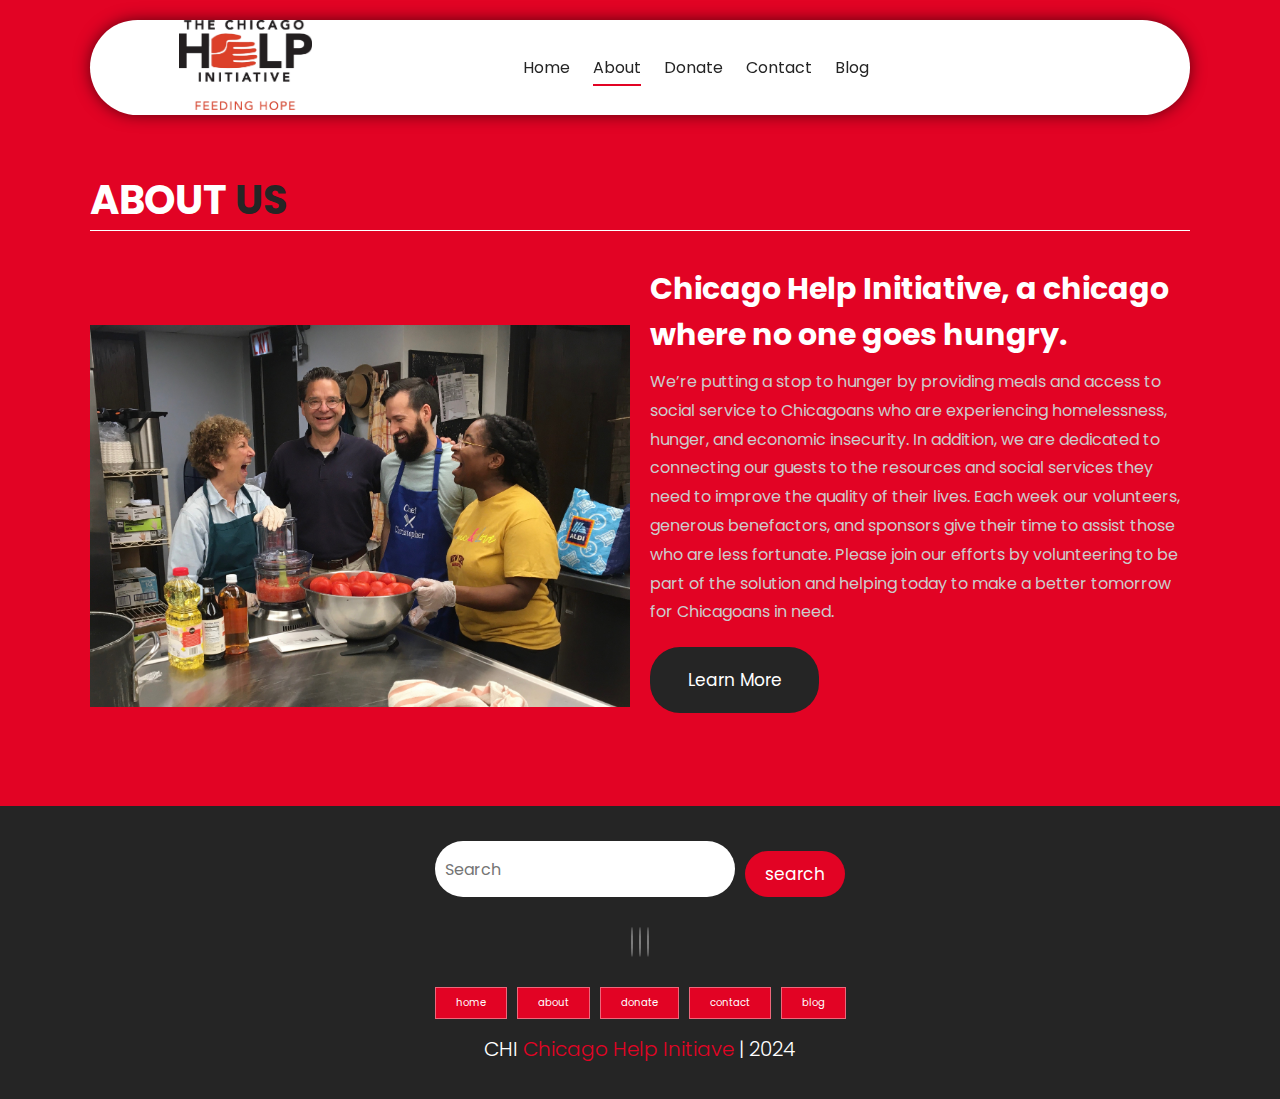
==== Rebrand/about.html @ c35be7ec "Add files via upload" ====
<!DOCTYPE html>
<html lang="en">
<head>
    <meta charset="UTF-8">
    <meta http-equiv="X-UA-Compatible" content="IE=edge">
    <meta name="viewport" content="width=device-width, initial-scale=1.0">
    <!-- CSS LINK -->
    <link rel="stylesheet" href="style.css">
    <!-- Fontawesome -->
    <link rel="stylesheet" href="https://cdnjs.cloudflare.com/ajax/libs/font-awesome/6.1.1/css/all.min.css" integrity="sha512-KfkfwYDsLkIlwQp6LFnl8zNdLGxu9YAA1QvwINks4PhcElQSvqcyVLLD9aMhXd13uQjoXtEKNosOWaZqXgel0g==" crossorigin="anonymous" referrerpolicy="no-referrer" />
    <title>About | CHI</title>
</head>
<body>

    <!-------------------------------------------- HEADER SECTION -->
    <header class="header" >
        <a href="#" class="logo">
            <img src="./image/main-logo.png" alt="logo">
        </a>
        <nav class="navbar">
            <a href="./index.html">Home</a>
            <a href="./about.html" class="active" >About</a>
            <a href="./donate.html">Donate</a>
            <a href="./contact.html">Contact</a>
            <a href="./blog.html">Blog</a>
        </nav>
        <div class="buttons">
            <button id="search-btn">
                <i class="fas fa-search"></i>
            </button>
            <button id="menu-btn">
                <i class="fas fa-bars"></i>
            </button>
        </div>
        <div class="search-form">
            <input type="text" class="search-input" id="search-box" placeholder="Search">
            <i class="fas fa-search"></i>
        </div>
        </div>
    </header>
    <!-- -------------------------------------------HEADER SECTION -->
        
    <!-- -------------------------------------------ABOUT US SECTION -->
    <section class="about" id="about">
        <h1 class="heading">about <span>us</span> </h1>

        <div class="row">
            <div class="image">
                <img src="./image/laughter.JPEG" alt="">
            </div>
            <div class="content">
                <h3>Chicago Help Initiative, a chicago where no one goes hungry.</h3>
                <div class="paragraph">
                    <p>We’re putting a stop to hunger by providing meals and access to social service to Chicagoans who are experiencing homelessness, hunger, and economic insecurity. In addition, we are dedicated to connecting our guests to the resources and social services they need to improve the quality of their lives. Each week our volunteers, generous benefactors, and sponsors give their time to assist those who are less fortunate. Please join our efforts by volunteering to be part of the solution and helping today to make a better tomorrow for Chicagoans in need.</p>
                </div>
                    <a href="#" class="btn">Learn More</a>
            </div>
        </div>
    </section>
    <!-- -------------------------------------------ABOUT US SECTION -->
    
    <!-- -------------------------------------------FOOTER SECTION -->
    <section class="footer">
        <div class="search">
            <input type="text" class="search-input" placeholder="Search">
            <button class="btn btn-primary">search</button>
        </div>
        <div class="share">
            <a href="#" class="fab fa-facebook"></a>
            <a href="#" class="fab fa-twitter"></a>
            <a href="#" class="fab fa-instagram"></a>
        </div>
        <div class="links">
            <a href="#home">home</a>
            <a href="#about">about</a>
            <a href="#review">donate</a>
            <a href="#contact">contact</a>
            <a href="#blog">blog</a>
        </div>
        <div class="credit">
            CHI <span>Chicago Help Initiave</span> | 2024
        </div>
    </section>
    <!-- -------------------------------------------FOOTER SECTION -->

<script src="./script.js"></script>

</body>
</html>
---- Rebrand/style.css ----
@import url('https://fonts.googleapis.com/css2?family=Poppins:wght@100;200;300;400;500;600;700&display=swap');

:root{
    --main-color:#e20324;
    --black-color: #252525;
    --border: 0.1rem solid rgba(255, 255, 255, 0.4);
}

*{
    font-family: 'Poppins',sans-serif;
    margin: 0;
    padding: 0;
    border: none;
    box-sizing: border-box;
    text-decoration: none;
    text-transform: ;
    transition: .2s ease;
    outline: none;
}

html{
    font-size: 62.5%;
    overflow-x: hidden;
    
    scroll-behavior: smooth;
}

body{
    background-color: var(--main-color);

}

section{
    padding: 3.5rem 7%;
    scroll-margin-top: 9rem;
}

img{
    width: 100%;
    object-fit: contain;
}

a{
    text-decoration: none;
    color: var(--black-color);
}

.btn{
    margin-top: 1rem;
    display: inline-block;
    padding: 2rem 3.75rem;
    border-radius: 30px;
    font-size: 1.7rem;
    color: #fff;
    background-color: var(--black-color);
    cursor: pointer;
}

.btn:hover{
    opacity: 0.8;
}

.heading{
    color: #fff;
    text-transform: uppercase;
    font-size: 4rem;
    margin-bottom: 3.5rem;
    border-bottom: 0.1rem solid #fff;
}

.heading span{
    text-transform: uppercase;
    color: var(--black-color);
}

.box-container{
    display: grid;
    grid-template-columns: repeat(auto-fit, minmax(30rem, 1fr));
    gap: 1.5rem;
}

.box{
    padding: 3rem;
    background-color: #fff;
    border-radius: 3rem 2rem;
    min-height: 60rem;
    display: flex;
    flex-direction: column;
    justify-content: space-between;
    text-align: center;
    border: var(--border);
}

.search-input{
    font-size: 1.6rem;
    color: var(--black-color);
    padding: 1rem;
    text-transform: none;
    border-radius: 3rem;
}

::-webkit-scrollbar{
    height: 0.5rem;
    width: 1rem;
    background-color: rgb(7, 126, 182);
}

::-webkit-scrollbar-track{
    background-color: transparent;
}

::-webkit-scrollbar-thumb{
    border-radius: 3rem;
    background-color: lightblue;
}

::-webkit-scrollbar-thumb:hover{
    background-color: rgb(211, 255, 144);
}

/* ------------------------------------------HEADER SECTION */

.header{
    display: flex;
    justify-content: space-between;
    align-items: center;
    background-color: #fff;
    padding: 0 7%;
    margin: 2rem 7%;
    border-radius: 30rem;
    box-shadow: 0px 0px 17px -2px rgba(0,0,0,0.75);
    position: sticky;
    top: 0;
    z-index: 1000;
}

.header .search-form{
    position: absolute;
    top: 115%;
    right: 7%;
    background-color: #fff;
    width: 50rem;
    height: 5rem;
    display: flex;
    align-items: center;
    border-radius: 3rem;
    box-shadow: 0px 0px 25px 2px rgb(0 0 0 / 75%);
    transform: scaleY(0);
}

.header .search-form.active{
    transform: scaleY(1);
}

.header .search-form i{
    cursor: pointer;
    font-size: 2.2rem;
    margin-right: 1.5rem;
    color: var(--black-color);
}
.header .search-form input{
    width: 100%;
}

.header .logo img{
    height: 9rem;
}

.header .navbar a{
    margin: 0 1rem;
    font-size: 1.6rem;
    color: var(--black-color);
    border-bottom: 0.2rem solid transparent;
}

.header .navbar a.active,
.header .navbar a:hover{
    border-color: var(--main-color);
    padding-bottom:.5rem ;
}

.header .buttons button{
    cursor: pointer;
    font-size: 2.5rem;
    margin-left: 2rem;
    background-color: transparent;
    cursor: pointer;
}

.header #menu-btn{
    display: none;
}
/* ------------------------------------------HEADER SECTION */


/* ------------------------------------------HOME SECTION */

.home{
    min-height: 100vh;
    background: url(./image/cooking.JPEG) no-repeat;
    background-size: cover;
    background-position: center;
    margin-top: -134px;
    display: flex;
    align-items: center;
}

.home .content .text-box {
    background-color: rgba(173, 216, 230, 0.8); /* Light blue with 80% opacity */
    padding: 20px;
    border-radius: 8px;
}


.home .content{
    max-width: 60rem;
}

.home .content h3{
    font-size: 6rem;
    color: #fff;
}

.home .content p{
    font-size: 2rem;
    font-weight: 300;
    line-height: 1.8;
    padding: 1rem 0;
    color: #fff;
}

/* ------------------------------------------HOME SECTION */


/* ------------------------------------------ABOUT US SECTION */
.about .row .image{
     flex: 1 1 45rem;
}
.about .row .image img{
    height: 50rem;
    object-fit: contain;
}
/* img  genel olarak düzenlendi */

.about .row{
    display: flex;
    flex-wrap: wrap;
    column-gap: 2rem;
}

.about .row .content{
    flex: 1 1 45rem;
}

.about .row .content h3{
    font-size: 3rem;
    color: #fff;
}

.about .row .content p{
    font-size: 1.6rem;
    color: #ccc;
    padding: 1rem 0;
    line-height: 1.8;
}
/* ------------------------------------------ABOUT US SECTION */
/* ------------------------------------------DONATE SECTION */

.review .box-container .box img{
    height: 20rem;
    object-fit: contain ;
}
.donate .box-container .box p{
    font-size: 1.5rem;
    line-height: 1.8;
    padding: 2rem 0;
}

.donate .box-container .box .user{
    height: 7rem;
    object-fit: contain;
}

.donate .box-container .box .h3{
    padding: 1rem 0;
    font-size: 2rem;
    color: var(--main-color);
}

.donate .box-container .box .stars{
    font-size: 1.5rem;
    color: gold;
}
/* ------------------------------------------DONATE SECTION */

/* ------------------------------------------CONTACT SECTION */
.contact .row{
    display: flex;
    background-color: var(--black-color);
    flex-wrap: wrap;
    gap: 1rem;
}

.contact .row .map{
    flex: 1 1 45px;
    width: 100%;
    object-fit: cover;
}
.contact .row form{
    flex: 1 1 45px;
    padding: 5rem 2rem;
    text-align: center;
}

.contact .row form h3{
    text-transform: uppercase;
    font-size: 3.5rem;
    color: #fff;
}

.contact .row form .inputBox{
    display: flex;
    align-items: center;
    margin: 2rem 0;
    border: var(--border);
}

.contact .row form .inputBox i{
    color: #fff;
    font-size: 2rem;
    padding-left: 2rem;
}

.contact .row form .inputBox input{
    width: 100%;
    padding: 2rem;
    font-size: 1.7rem;
    color: #fff;
    text-transform: none;
    background-color: transparent;
}

.contact .row form .btn{
    color: var(--main-color);
    background-color: #fff;
    font-weight: bold;
}
/* ------------------------------------------CONTACT SECTION */

/* ------------------------------------------BLOG SECTION */
.blog .box-container .box-full{
    background-color: #fff;
    border-radius: 3rem;
}

.blog .box-container .box-full .image{
    height: 25rem;
    overflow: hidden;
    width: 100%;
    border-top-left-radius: 3rem;
    border-top-right-radius: 3rem;
}

.blog .box-container .box-full:hover .image img{
    transform: scale(1.2);
}

.blog .box-container .box-full .content{
    padding: 2rem;
}

.blog .box-container .box-full .content .title{
    line-height: 1.5;
    font-size: 2.5rem;
}
.blog .box-container .box-full .content span{
    display: block;
    padding-top: 1rem;
    font-size: 1rem;
}

.blog .box-container .box-full .content p{
    font-size: 1.6rem;
    line-height: 1.8;
    color: #ccc;
    padding: 1rem 0;
}
/* ------------------------------------------BLOG SECTION */

/* ------------------------------------------FOOTER SECTION */
.footer {
    background-color: var(--black-color);
    text-align: center;
}

.footer .search{
    display: flex;
    justify-content: center;
}

.footer .search .search-input{
    width: 30rem;
}

.footer .search .btn-primary{
    background-color: var(--main-color);
    padding: 1rem 2rem;
    margin-left: 1rem;
}

.footer .share{
    padding: 2rem 0;
}

.footer .share a{
    color: #fff;
    font-size: 2rem;
    width: 5rem;
    height: 5rem;
    line-height: 5rem;
    border: var(--border);
    border-radius: 50%;
    margin: 0.3rem;
}


.footer .share a:hover{
    background-color: var(--main-color);
}

.footer .links{
    display: flex;
    justify-content: center;
    flex-wrap: wrap;
    gap: 1rem;
}

.footer .links a{
    background-color: var(--main-color);
     padding: 0.7rem 2rem;
     color: #fff;
     border: var(--border);
}

.footer .links a:hover{
    background-color: var(--black-color);
    opacity: 0.7;
    
}

.footer .credit{
    font-size: 2rem;
    color: #fff;
    font-weight: 300;
    padding-top: 1.5rem;
}

.footer .credit span{
    color: var(--main-color);
}
/* ------------------------------------------FOOTER SECTION */

/* ------------------------------------------RESPONSIVE SECTION */
@media (max-width: 991px){
    html{
        font-size: 55%;
    }
    .header{
        padding: 1.5rem 2rem;
    }
    .header .logo img{
        height: 7rem;
    }

    section{
        padding: 2rem;
    }
    .products .box-container .box .box-head .name{
        font-size: 3.4rem;
    }
}

@media (max-width: 768px){
    .header #menu-btn{
        display: inline-block;
    }
    .header .navbar{
        position: absolute;
        top: 100%;
        background-color: #fff;
        height: calc(100vh - 9rem);
        width: 30rem;
        box-shadow: 0px 20px 14px 0px rgb(0 0 0 / 75%);
        right: -100%;
    }
    .header .navbar.active{
        right: 3rem;
    }
    .header .navbar a{
        color: var(--black-color);
        display: block;
        margin: 1.5rem;
        padding: 0.5rem;
        font-size: 2rem;
    }
}

@media (max-width: 768px){
    html{
        font-size: 50%;
    }
}






/* ------------------------------------------RESPONSIVE SECTION */
}
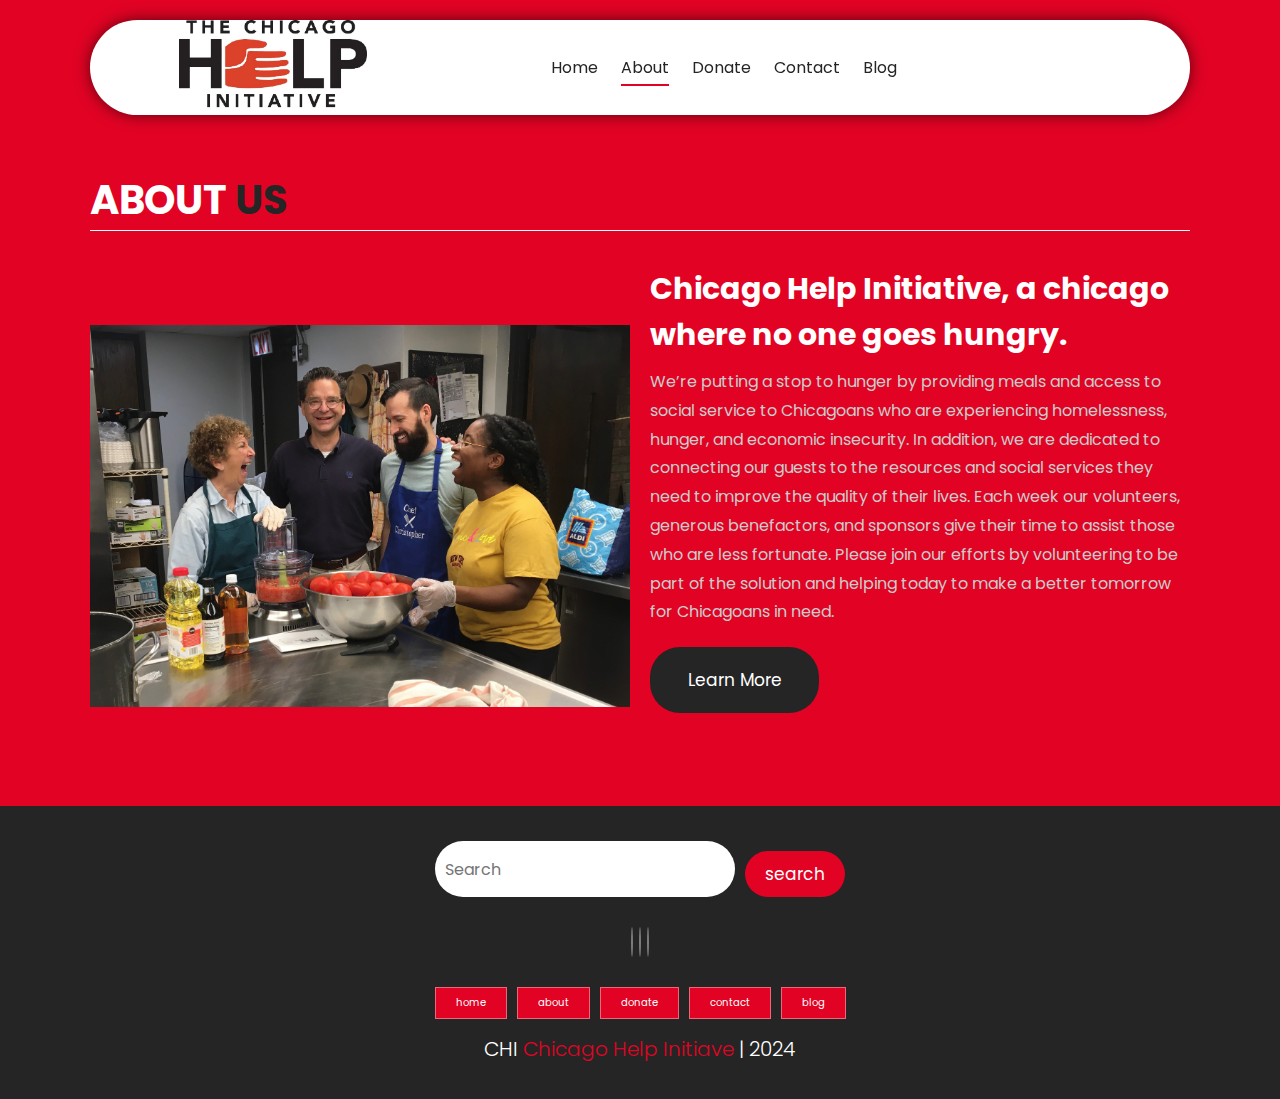
==== commit 97b7b35c: "Add files via upload" ====
--- a/Rebrand/about.html
+++ b/Rebrand/about.html
@@ -15,7 +15,7 @@
     <!-------------------------------------------- HEADER SECTION -->
     <header class="header" >
         <a href="#" class="logo">
-            <img src="./image/main-logo.png" alt="logo">
+            <img src="./image/main-logo.jpg" alt="logo">
         </a>
         <nav class="navbar">
             <a href="./index.html">Home</a>
--- a/Rebrand/style.css
+++ b/Rebrand/style.css
@@ -226,7 +226,7 @@
     font-weight: 300;
     line-height: 1.8;
     padding: 1rem 0;
-    color: #fff;
+    color: #000000;
 }
 
 /* ------------------------------------------HOME SECTION */
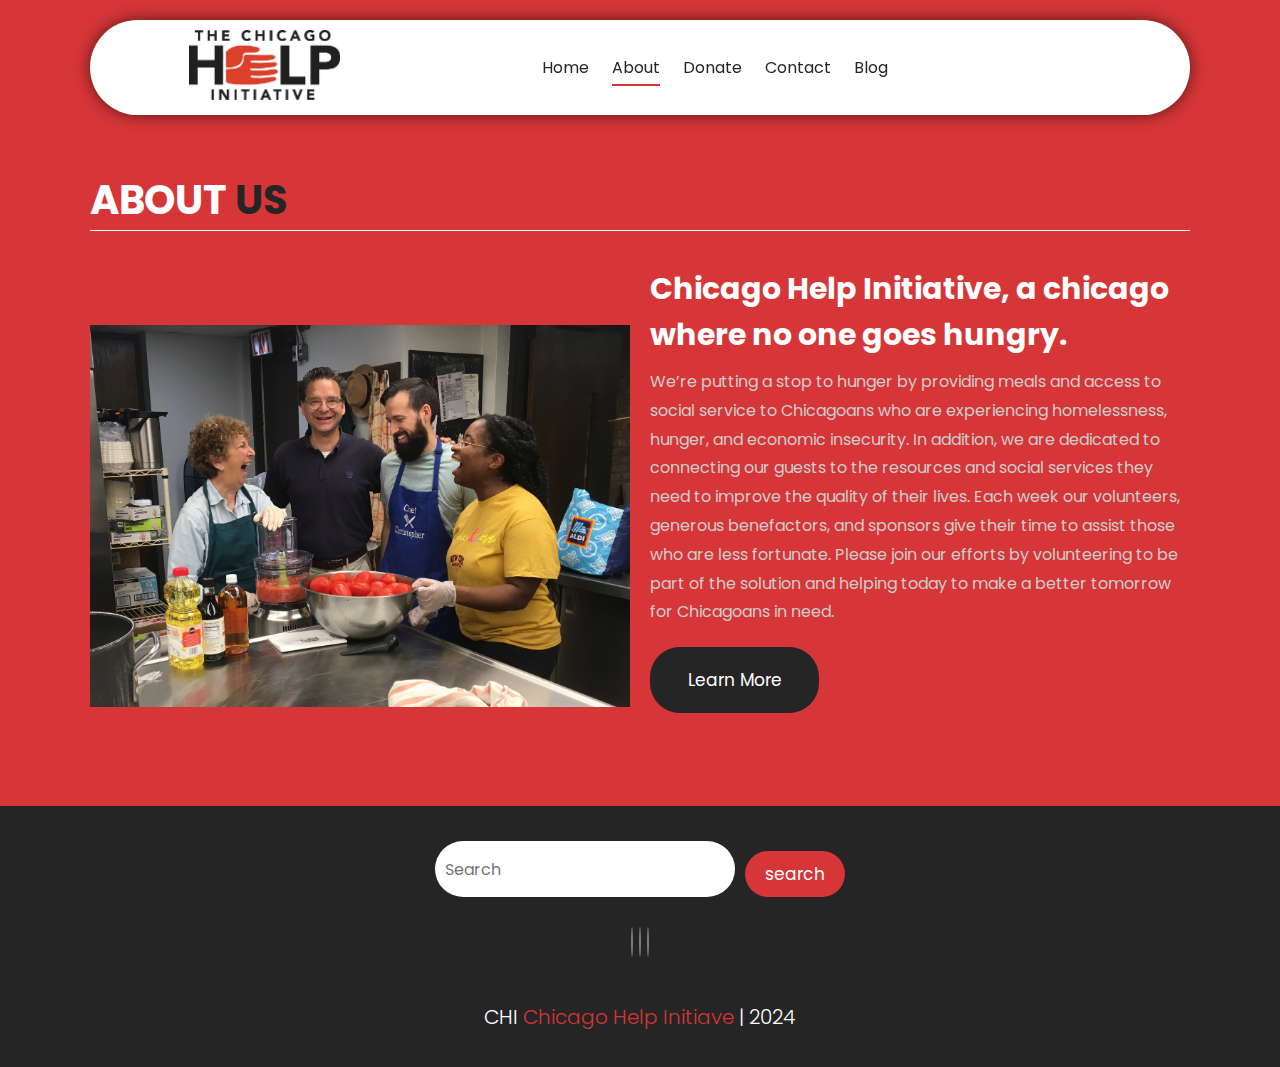
==== commit 434ae2e3: "Add files via upload" ====
--- a/Rebrand/about.html
+++ b/Rebrand/about.html
@@ -70,13 +70,6 @@
             <a href="#" class="fab fa-twitter"></a>
             <a href="#" class="fab fa-instagram"></a>
         </div>
-        <div class="links">
-            <a href="#home">home</a>
-            <a href="#about">about</a>
-            <a href="#review">donate</a>
-            <a href="#contact">contact</a>
-            <a href="#blog">blog</a>
-        </div>
         <div class="credit">
             CHI <span>Chicago Help Initiave</span> | 2024
         </div>
--- a/Rebrand/style.css
+++ b/Rebrand/style.css
@@ -1,7 +1,7 @@
 @import url('https://fonts.googleapis.com/css2?family=Poppins:wght@100;200;300;400;500;600;700&display=swap');
 
 :root{
-    --main-color:#e20324;
+    --main-color:#D63637;
     --black-color: #252525;
     --border: 0.1rem solid rgba(255, 255, 255, 0.4);
 }
@@ -114,9 +114,6 @@
     background-color: lightblue;
 }
 
-::-webkit-scrollbar-thumb:hover{
-    background-color: rgb(211, 255, 144);
-}
 
 /* ------------------------------------------HEADER SECTION */
 
@@ -162,9 +159,11 @@
     width: 100%;
 }
 
-.header .logo img{
+.header .logo img {
     height: 9rem;
-}
+    padding: 1rem; 
+}
+
 
 .header .navbar a{
     margin: 0 1rem;
